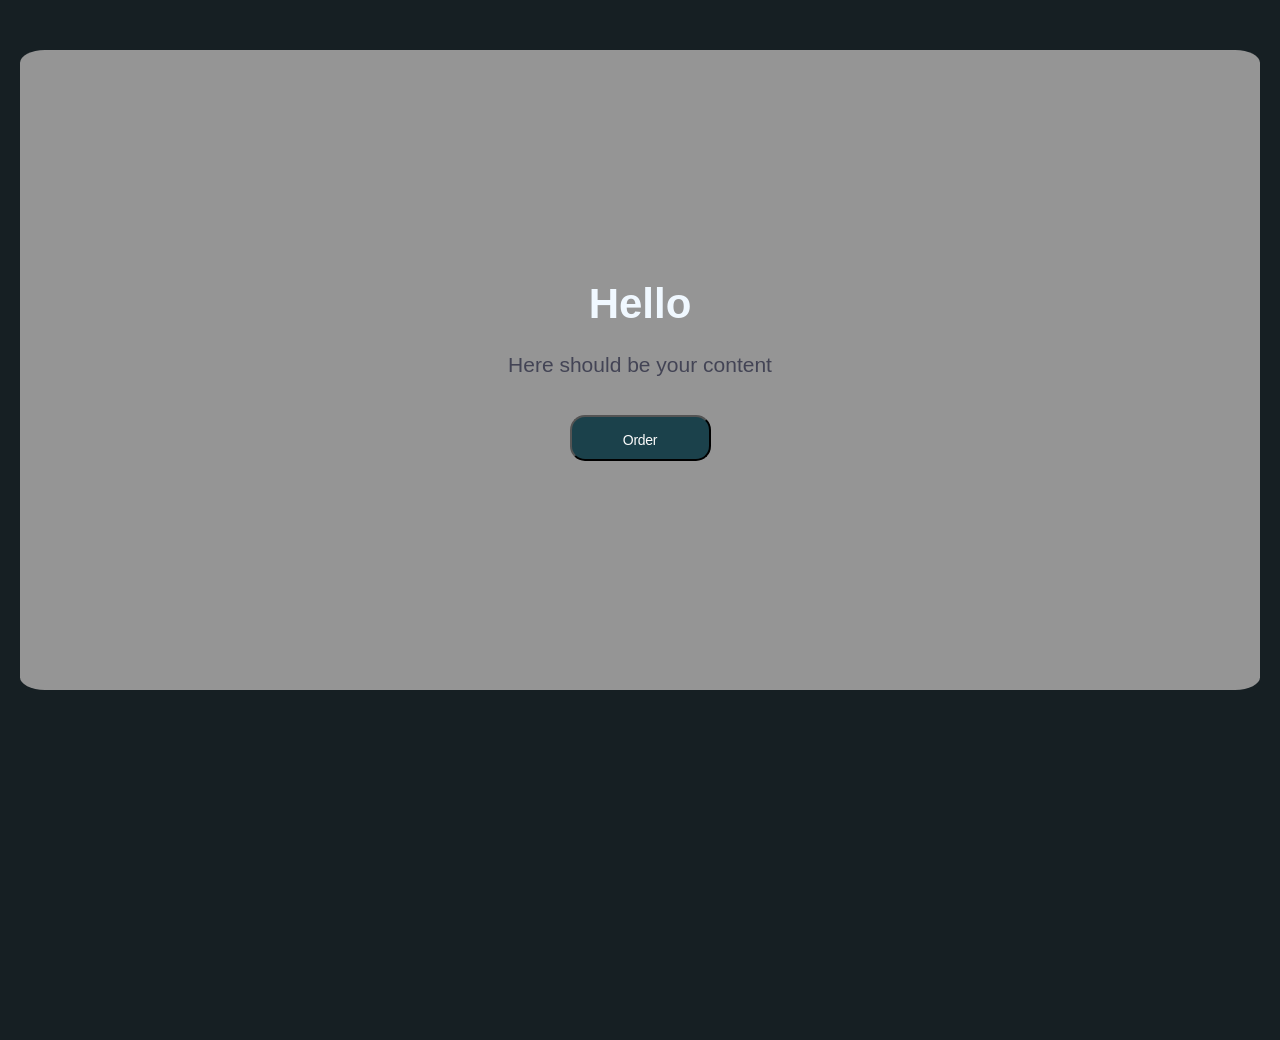
==== index.html @ a5b2298c "Start of the document" ====
<!DOCTYPE html>
<html lang="en">
<head>
    <meta charset="UTF-8">
    <meta name="viewport" content="width=device-width, initial-scale=1.0">
    <title>My HTML-page</title>

    <link rel="stylesheet" href="styles.css">
    <script src = "my-script.js" defer></script>
</head>
<body>
    <header>

    </header>
    <main>
        <section class="hero-section">
            <div class="hero-container">
                <h1 class="hero-title">Hello</h1>
                <p class="hero-text">Here should be your content</p>
                <button type="button" class="hero-button"  id="heroButton">Order</button>
            </div>
        </section>

        <section class="aboutUs-section">
            <div class="aboutUs-container">

            </div>
        </section>
    </main>
    <footer>

    </footer>
</body>
</html>
---- styles.css ----
body {
    font-family: "Roboto", sans-serif;
    color: #434455;
    background-color: #161f23;
    margin: 0;
    padding: 0;
  }
  
  
  .visually-hidden {
    position: absolute;
    width: 1px;
    height: 1px;
    margin: -1px;
    border: 0;
    padding: 0;
    white-space: nowrap;
    clip-path: inset(100%);
    overflow: hidden;
  }
  
  
  ul,
  ol {
    list-style-type: none;
    padding-left: 0;
    margin: 0;
  }
  
  a {
    text-decoration: none;
  }
  
  a:hover {
    color: #404bbf;
  }
  
  a:focus {
    color: #404bbf;
  }
  
  h1,
  h2,
  h3,
  h4,
  h5,
  h6 {
    color:aliceblue;
    margin: 0;
  }
  
  p {
    margin: 0;
  }
  
  img {
    display: block;
  }

.hero-section {
    height: 640px;
    padding: 50px 20px 50px 20px;
}

.hero-container {
    display: flex;
    flex-direction: column;
    justify-content: center;
    align-items: center;
    background-color: rgb(149, 149, 149);
    width:auto;
    height: 100%;
    border-radius: 2%;
}

.hero-title {
    text-align: center;
    font-size: 42px;
    font-weight: 700;
}

.hero-text {
    margin-top: 25px;
    text-align: center;
    font-size: 21px;
    font-weight: 400;
}

.hero-button {
    color: rgb(251, 251, 251);
    font-size: 14px;
    font-weight: 500;
    line-height: 1.29;
    letter-spacing: -0.02em;
    text-align: center;
    white-space: nowrap;
    background-color: #1b414b;
    border-radius: 15px;
    padding: 14px 32px;
    width: 141px;
    height: 46px;
    display: block;
    margin: 0 auto;
    margin-top: 38px;
    transition: background-color, border, 250ms, ease-in-out;
  }
  
  .hero-button:hover {
    border: 1px solid rgba(251, 251, 251, 0.35);
    background-color: transparent;
  }
  
  .hero-button:focus {
    background: rgb(251, 251, 251);
    color: rgb(27, 65, 75);
  }

.aboutUs-container {
 height: 300px;
}
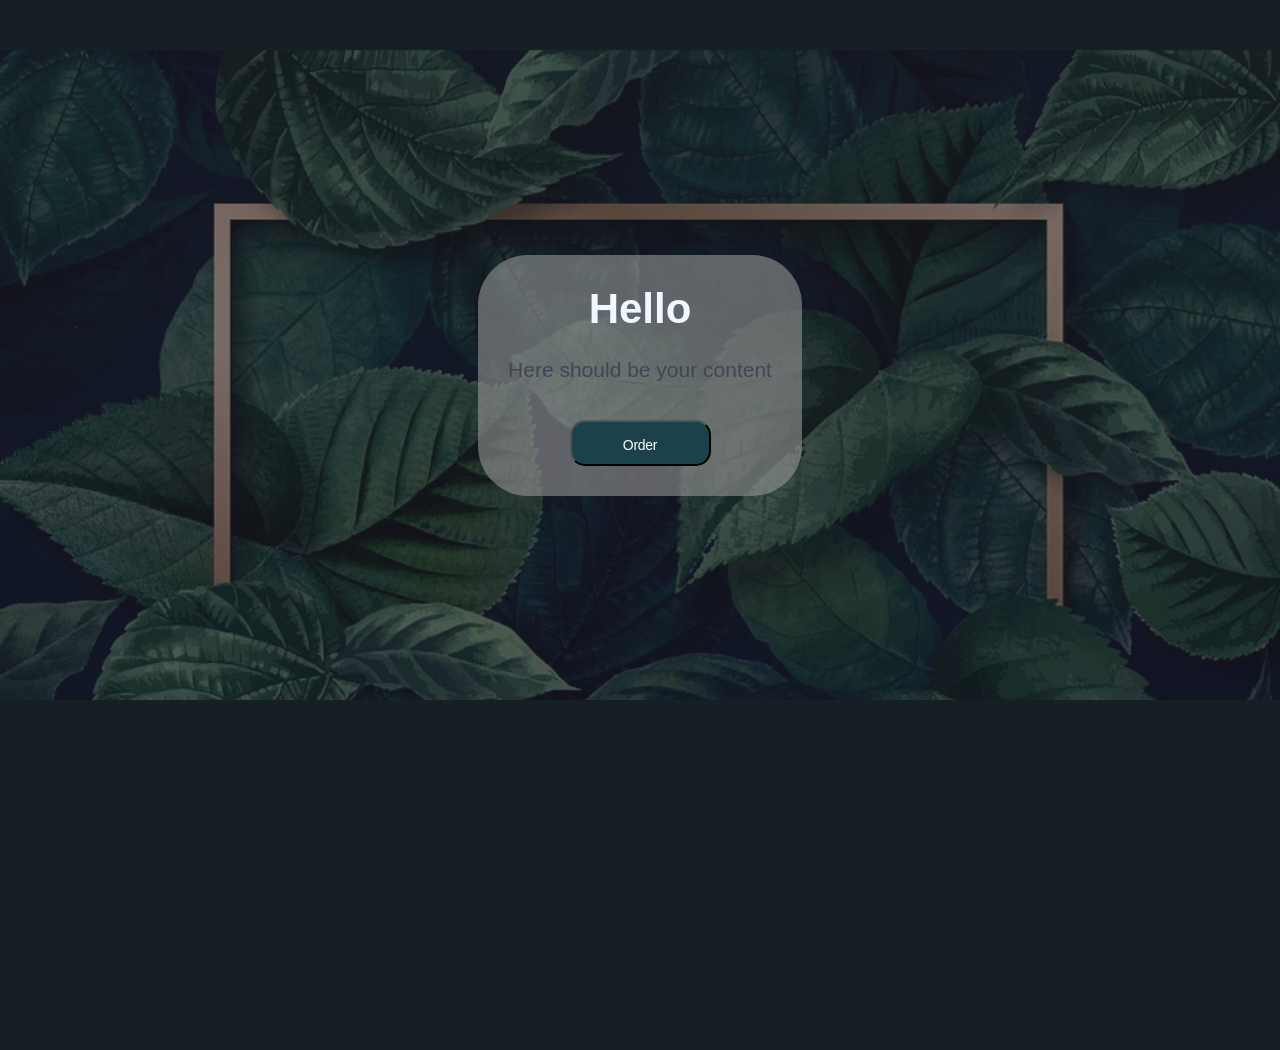
==== commit 00e1c8fa: "Basic function + design" ====
--- a/index.html
+++ b/index.html
@@ -15,9 +15,11 @@
     <main>
         <section class="hero-section">
             <div class="hero-container">
-                <h1 class="hero-title">Hello</h1>
-                <p class="hero-text">Here should be your content</p>
-                <button type="button" class="hero-button"  id="heroButton">Order</button>
+                <div class="hero-text-container">
+                    <h1 class="hero-title">Hello</h1>
+                    <p class="hero-text">Here should be your content</p>
+                    <button type="button" class="hero-button"  id="heroButton">Order</button>
+                </div>
             </div>
         </section>
 
--- a/styles.css
+++ b/styles.css
@@ -58,8 +58,8 @@
   }
 
 .hero-section {
-    height: 640px;
-    padding: 50px 20px 50px 20px;
+    height: 650px;
+    padding: 50px 0px 50px 0px;
 }
 
 .hero-container {
@@ -70,7 +70,16 @@
     background-color: rgb(149, 149, 149);
     width:auto;
     height: 100%;
-    border-radius: 2%;
+    background-image: linear-gradient(rgba(32, 33, 42, 0.6), rgba(28, 29, 42, 0.6)),
+                      url('./images/leaves.jpg');
+    background-repeat: no-repeat;
+    background-size: cover;
+}
+
+.hero-text-container {
+    background-color: rgba(149, 149, 149, 0.6);
+    padding: 30px;
+    border-radius: 50px;
 }
 
 .hero-title {
@@ -111,7 +120,7 @@
   }
   
   .hero-button:focus {
-    background: rgb(251, 251, 251);
+    background: rgba(251, 251, 251, 0.35);
     color: rgb(27, 65, 75);
   }
 
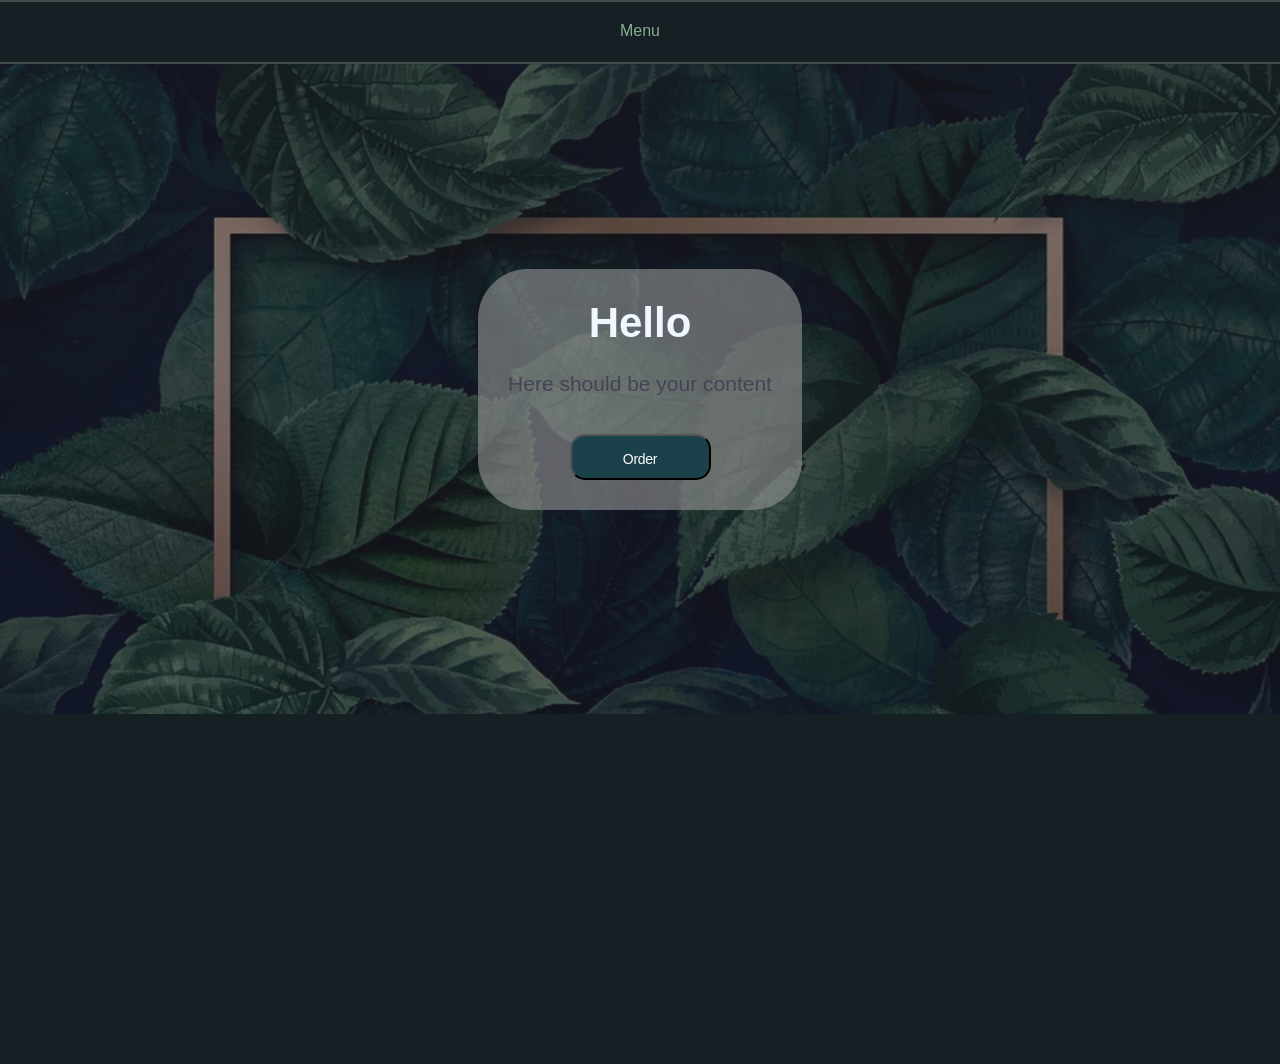
==== commit fb1504e3: "bug fix" ====
--- a/index.html
+++ b/index.html
@@ -1,36 +1,66 @@
 <!DOCTYPE html>
 <html lang="en">
-<head>
-    <meta charset="UTF-8">
-    <meta name="viewport" content="width=device-width, initial-scale=1.0">
+  <head>
+    <meta charset="UTF-8" />
+    <meta name="viewport" content="width=device-width, initial-scale=1.0" />
     <title>My HTML-page</title>
 
-    <link rel="stylesheet" href="styles.css">
-    <script src = "my-script.js" defer></script>
-</head>
-<body>
-    <header>
-
+    <link rel="stylesheet" href="./styles.css" />
+    <script src="./my-script.js" defer></script>
+    <script src="./js/header.js" defer></script>
+  </head>
+  <body>
+    <header class="header">
+      <div class="header-container">
+        <ul>
+          <li>
+            <div class="accordion">
+              <div class="accordion-item">
+                <input class="accordion-item__input" type="checkbox" id="accordion-1" />
+                <label class="accordion-item__trigger" for="accordion-1">
+                  Menu
+                </label>
+                <div class="accordion-item__content">
+                  <a href="#about-me" class="ac-menu-text">About</a>
+                  <a href="#benefits" class="ac-menu-text">Benefits</a>
+                  <a href="#projects" class="ac-menu-text">Projects</a>
+                  <a href="#faq" class="ac-menu-text">FAQ</a>
+                </div>
+              </div>
+            </div>
+            <!-- <div class="accordion-menu-container">
+            <div class="ac-menu">
+              <button type="button" class="menu">Menu</button>
+    
+              <div class="ac-menu-panel">
+                <a href="#about-me" class="ac-menu-text">About</a>
+                <a href="#benefits" class="ac-menu-text">Benefits</a>
+                <a href="#projects" class="ac-menu-text">Projects</a>
+                <a href="#faq" class="ac-menu-text">FAQ</a>
+              </div>
+            </div>
+          </div> -->
+          </li>
+        </ul>
+      </div>
     </header>
     <main>
-        <section class="hero-section">
-            <div class="hero-container">
-                <div class="hero-text-container">
-                    <h1 class="hero-title">Hello</h1>
-                    <p class="hero-text">Here should be your content</p>
-                    <button type="button" class="hero-button"  id="heroButton">Order</button>
-                </div>
-            </div>
-        </section>
+      <section class="hero-section">
+        <div class="hero-container">
+          <div class="hero-text-container">
+            <h1 class="hero-title">Hello</h1>
+            <p class="hero-text">Here should be your content</p>
+            <button type="button" class="hero-button" id="heroButton">
+              Order
+            </button>
+          </div>
+        </div>
+      </section>
 
-        <section class="aboutUs-section">
-            <div class="aboutUs-container">
-
-            </div>
-        </section>
+      <section class="aboutUs-section">
+        <div class="aboutUs-container"></div>
+      </section>
     </main>
-    <footer>
-
-    </footer>
-</body>
-</html>+    <footer></footer>
+  </body>
+</html>
--- a/styles.css
+++ b/styles.css
@@ -57,9 +57,71 @@
     display: block;
   }
 
-.hero-section {
+  .section {
+    margin: 50px 0 50px 0;
+  }
+
+  .header-container {
+    display: flex;
+    flex-direction: row;
+    justify-content: center;
+    border-top: 2px solid #3d4b49;
+    border-bottom: 2px solid #3d4b49;
+    width: 100%;
+    height: 60px;
+  }
+
+  /* Accordion styles */
+    .accordion {
+
+    }
+
+    .accordion-item {
+      color:#88ab92;
+      margin-bottom: 20px;
+    }
+
+    .accordion-item--active .accordion-item__trigger {
+      color:#70d798;
+    }
+
+    .accordion-item--active .accordion-item__content{
+      max-height: 100px;
+      transition: max-height 0.3s ease-in;
+    }
+
+    .accordion-item__input {
+      display: none;
+    }
+
+    .accordion-item__trigger {
+      display: flex;
+      flex-direction: row;
+      align-items: center;
+      justify-content: center;
+      padding-top: 20px;
+      padding-bottom: 40px;
+    }
+    .accordion-item__content {
+      border-top: none;
+      max-height: 0;
+      overflow: hidden;
+      transition: max-height 0.3s ease-out;
+    }
+
+    .accordion-item__content a {
+      color: #d3d3d3;
+      padding: 0 10px 0 10px;
+    }
+
+    .accordion-item__content a:hover {
+      color: #b4d8c2;
+    }
+  /* Accordion styles */
+
+ .hero-section {
     height: 650px;
-    padding: 50px 0px 50px 0px;
+    margin-bottom: 50px;
 }
 
 .hero-container {
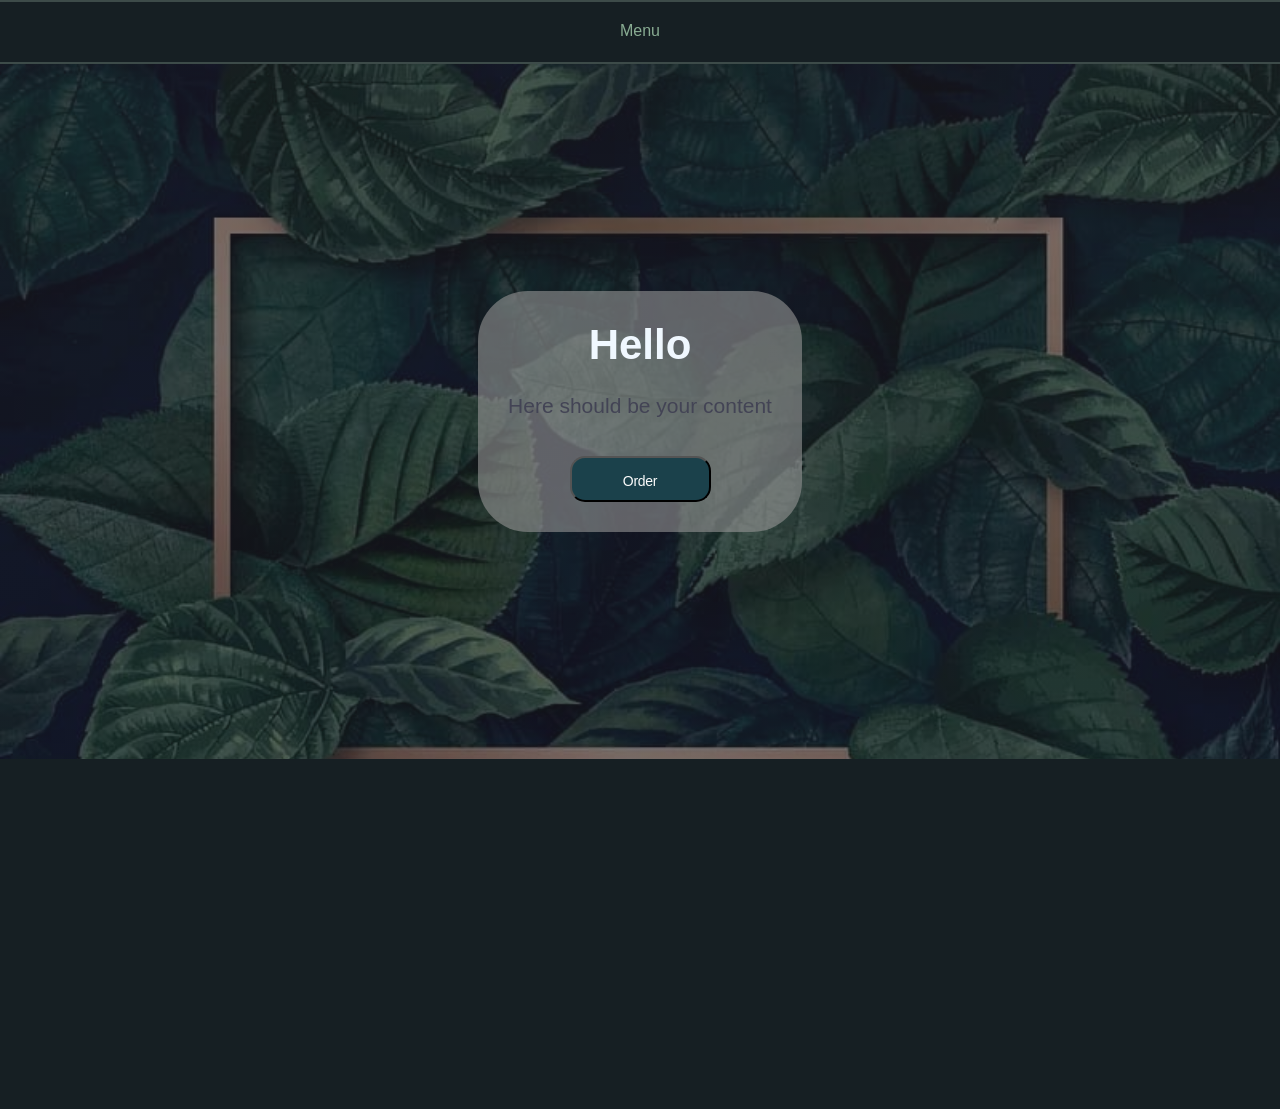
==== commit b1ebfc3f: "commented" ====
--- a/index.html
+++ b/index.html
@@ -16,36 +16,28 @@
           <li>
             <div class="accordion">
               <div class="accordion-item">
-                <input class="accordion-item__input" type="checkbox" id="accordion-1" />
+                <input
+                  class="accordion-item__input"
+                  type="checkbox"
+                  id="accordion-1"
+                />
                 <label class="accordion-item__trigger" for="accordion-1">
                   Menu
                 </label>
                 <div class="accordion-item__content">
-                  <a href="#about-me" class="ac-menu-text">About</a>
+                  <a href="#hero" class="ac-menu-text">Hero</a>
                   <a href="#benefits" class="ac-menu-text">Benefits</a>
                   <a href="#projects" class="ac-menu-text">Projects</a>
                   <a href="#faq" class="ac-menu-text">FAQ</a>
                 </div>
               </div>
             </div>
-            <!-- <div class="accordion-menu-container">
-            <div class="ac-menu">
-              <button type="button" class="menu">Menu</button>
-    
-              <div class="ac-menu-panel">
-                <a href="#about-me" class="ac-menu-text">About</a>
-                <a href="#benefits" class="ac-menu-text">Benefits</a>
-                <a href="#projects" class="ac-menu-text">Projects</a>
-                <a href="#faq" class="ac-menu-text">FAQ</a>
-              </div>
-            </div>
-          </div> -->
           </li>
         </ul>
       </div>
     </header>
     <main>
-      <section class="hero-section">
+      <section class="hero-section" id="hero">
         <div class="hero-container">
           <div class="hero-text-container">
             <h1 class="hero-title">Hello</h1>
--- a/styles.css
+++ b/styles.css
@@ -1,191 +1,201 @@
 body {
-    font-family: "Roboto", sans-serif;
-    color: #434455;
-    background-color: #161f23;
-    margin: 0;
-    padding: 0;
-  }
-  
-  
-  .visually-hidden {
-    position: absolute;
-    width: 1px;
-    height: 1px;
-    margin: -1px;
-    border: 0;
-    padding: 0;
-    white-space: nowrap;
-    clip-path: inset(100%);
-    overflow: hidden;
-  }
-  
-  
-  ul,
-  ol {
-    list-style-type: none;
-    padding-left: 0;
-    margin: 0;
-  }
-  
-  a {
-    text-decoration: none;
-  }
-  
-  a:hover {
-    color: #404bbf;
-  }
-  
-  a:focus {
-    color: #404bbf;
-  }
-  
-  h1,
-  h2,
-  h3,
-  h4,
-  h5,
-  h6 {
-    color:aliceblue;
-    margin: 0;
-  }
-  
-  p {
-    margin: 0;
-  }
-  
-  img {
-    display: block;
-  }
-
-  .section {
-    margin: 50px 0 50px 0;
-  }
-
-  .header-container {
-    display: flex;
-    flex-direction: row;
-    justify-content: center;
-    border-top: 2px solid #3d4b49;
-    border-bottom: 2px solid #3d4b49;
-    width: 100%;
-    height: 60px;
-  }
-
-  /* Accordion styles */
-    .accordion {
-
-    }
-
-    .accordion-item {
-      color:#88ab92;
-      margin-bottom: 20px;
-    }
-
-    .accordion-item--active .accordion-item__trigger {
-      color:#70d798;
-    }
-
-    .accordion-item--active .accordion-item__content{
-      max-height: 100px;
-      transition: max-height 0.3s ease-in;
-    }
-
-    .accordion-item__input {
-      display: none;
-    }
-
-    .accordion-item__trigger {
-      display: flex;
-      flex-direction: row;
-      align-items: center;
-      justify-content: center;
-      padding-top: 20px;
-      padding-bottom: 40px;
-    }
-    .accordion-item__content {
-      border-top: none;
-      max-height: 0;
-      overflow: hidden;
-      transition: max-height 0.3s ease-out;
-    }
-
-    .accordion-item__content a {
-      color: #d3d3d3;
-      padding: 0 10px 0 10px;
-    }
-
-    .accordion-item__content a:hover {
-      color: #b4d8c2;
-    }
-  /* Accordion styles */
-
- .hero-section {
-    height: 650px;
-    margin-bottom: 50px;
+  font-family: "Roboto", sans-serif;
+  color: #434455;
+  background-color: #161f23;
+  margin: 0;
+  padding: 0;
+}
+
+.visually-hidden {
+  position: absolute;
+  width: 1px;
+  height: 1px;
+  margin: -1px;
+  border: 0;
+  padding: 0;
+  white-space: nowrap;
+  clip-path: inset(100%);
+  overflow: hidden;
+}
+
+ul,
+ol {
+  list-style-type: none;
+  padding-left: 0;
+  margin: 0;
+}
+
+a {
+  text-decoration: none;
+}
+
+a:hover {
+  color: #404bbf;
+}
+
+a:focus {
+  color: #404bbf;
+}
+
+h1,
+h2,
+h3,
+h4,
+h5,
+h6 {
+  color: aliceblue;
+  margin: 0;
+}
+
+p {
+  margin: 0;
+}
+
+img {
+  display: block;
+}
+
+.section {
+  margin: 50px 0 50px 0;
+}
+
+.header-container {
+  display: flex;
+  flex-direction: row;
+  justify-content: center;
+  border-top: 2px solid #3d4b49;
+  border-bottom: 2px solid #3d4b49;
+  width: 100%;
+  height: 60px;
+}
+
+/* Accordion styles */
+.accordion {
+}
+
+.accordion-item {
+  color: #88ab92;
+  margin-bottom: 20px;
+}
+
+.accordion-item--active .accordion-item__trigger {
+  color: #70d798;
+}
+
+.accordion-item--active .accordion-item__content {
+  max-height: 25px;
+  transition: max-height 0.1s ease-in;
+}
+
+.accordion-item__input {
+  display: none;
+}
+
+.accordion-item__trigger {
+  display: flex;
+  flex-direction: row;
+  align-items: center;
+  justify-content: center;
+  padding-top: 20px;
+  padding-bottom: 40px;
+}
+.accordion-item__content {
+  border-top: none;
+  max-height: 0;
+  overflow: hidden;
+  transition: max-height 0.3s ease-out;
+}
+
+/* .accordion-item__content.fixed {
+      position: fixed;
+      top: 20px;
+      left: 50%;
+      transform: translateX(-50%);
+      z-index: 999;
+      width: 100%;
+    } */
+
+.accordion-item__content a {
+  color: #d3d3d3;
+  padding: 0 10px 0 10px;
+}
+
+.accordion-item__content a:hover {
+  color: #b4d8c2;
+}
+/* Accordion styles */
+
+.hero-section {
+  height: 695px;
+  margin-bottom: 50px;
+  /* border-bottom: 2px solid #3d4b49; */
 }
 
 .hero-container {
-    display: flex;
-    flex-direction: column;
-    justify-content: center;
-    align-items: center;
-    background-color: rgb(149, 149, 149);
-    width:auto;
-    height: 100%;
-    background-image: linear-gradient(rgba(32, 33, 42, 0.6), rgba(28, 29, 42, 0.6)),
-                      url('./images/leaves.jpg');
-    background-repeat: no-repeat;
-    background-size: cover;
+  display: flex;
+  flex-direction: column;
+  justify-content: center;
+  align-items: center;
+  background-color: rgb(149, 149, 149);
+  width: auto;
+  height: 100%;
+  background-image: linear-gradient(
+      rgba(32, 33, 42, 0.6),
+      rgba(28, 29, 42, 0.6)
+    ),
+    url("./images/leaves.jpg");
+  background-repeat: no-repeat;
+  background-size: cover;
 }
 
 .hero-text-container {
-    background-color: rgba(149, 149, 149, 0.6);
-    padding: 30px;
-    border-radius: 50px;
+  background-color: rgba(149, 149, 149, 0.6);
+  padding: 30px;
+  border-radius: 50px;
 }
 
 .hero-title {
-    text-align: center;
-    font-size: 42px;
-    font-weight: 700;
+  text-align: center;
+  font-size: 42px;
+  font-weight: 700;
 }
 
 .hero-text {
-    margin-top: 25px;
-    text-align: center;
-    font-size: 21px;
-    font-weight: 400;
+  margin-top: 25px;
+  text-align: center;
+  font-size: 21px;
+  font-weight: 400;
 }
 
 .hero-button {
-    color: rgb(251, 251, 251);
-    font-size: 14px;
-    font-weight: 500;
-    line-height: 1.29;
-    letter-spacing: -0.02em;
-    text-align: center;
-    white-space: nowrap;
-    background-color: #1b414b;
-    border-radius: 15px;
-    padding: 14px 32px;
-    width: 141px;
-    height: 46px;
-    display: block;
-    margin: 0 auto;
-    margin-top: 38px;
-    transition: background-color, border, 250ms, ease-in-out;
-  }
-  
-  .hero-button:hover {
-    border: 1px solid rgba(251, 251, 251, 0.35);
-    background-color: transparent;
-  }
-  
-  .hero-button:focus {
-    background: rgba(251, 251, 251, 0.35);
-    color: rgb(27, 65, 75);
-  }
+  color: rgb(251, 251, 251);
+  font-size: 14px;
+  font-weight: 500;
+  line-height: 1.29;
+  letter-spacing: -0.02em;
+  text-align: center;
+  white-space: nowrap;
+  background-color: #1b414b;
+  border-radius: 15px;
+  padding: 14px 32px;
+  width: 141px;
+  height: 46px;
+  display: block;
+  margin: 0 auto;
+  margin-top: 38px;
+  transition: background-color, border, 250ms, ease-in-out;
+}
+
+.hero-button:hover {
+  border: 1px solid rgba(251, 251, 251, 0.35);
+  background-color: transparent;
+}
+
+.hero-button:focus {
+  background: rgba(251, 251, 251, 0.35);
+  color: rgb(27, 65, 75);
+}
 
 .aboutUs-container {
- height: 300px;
-}+  height: 300px;
+}
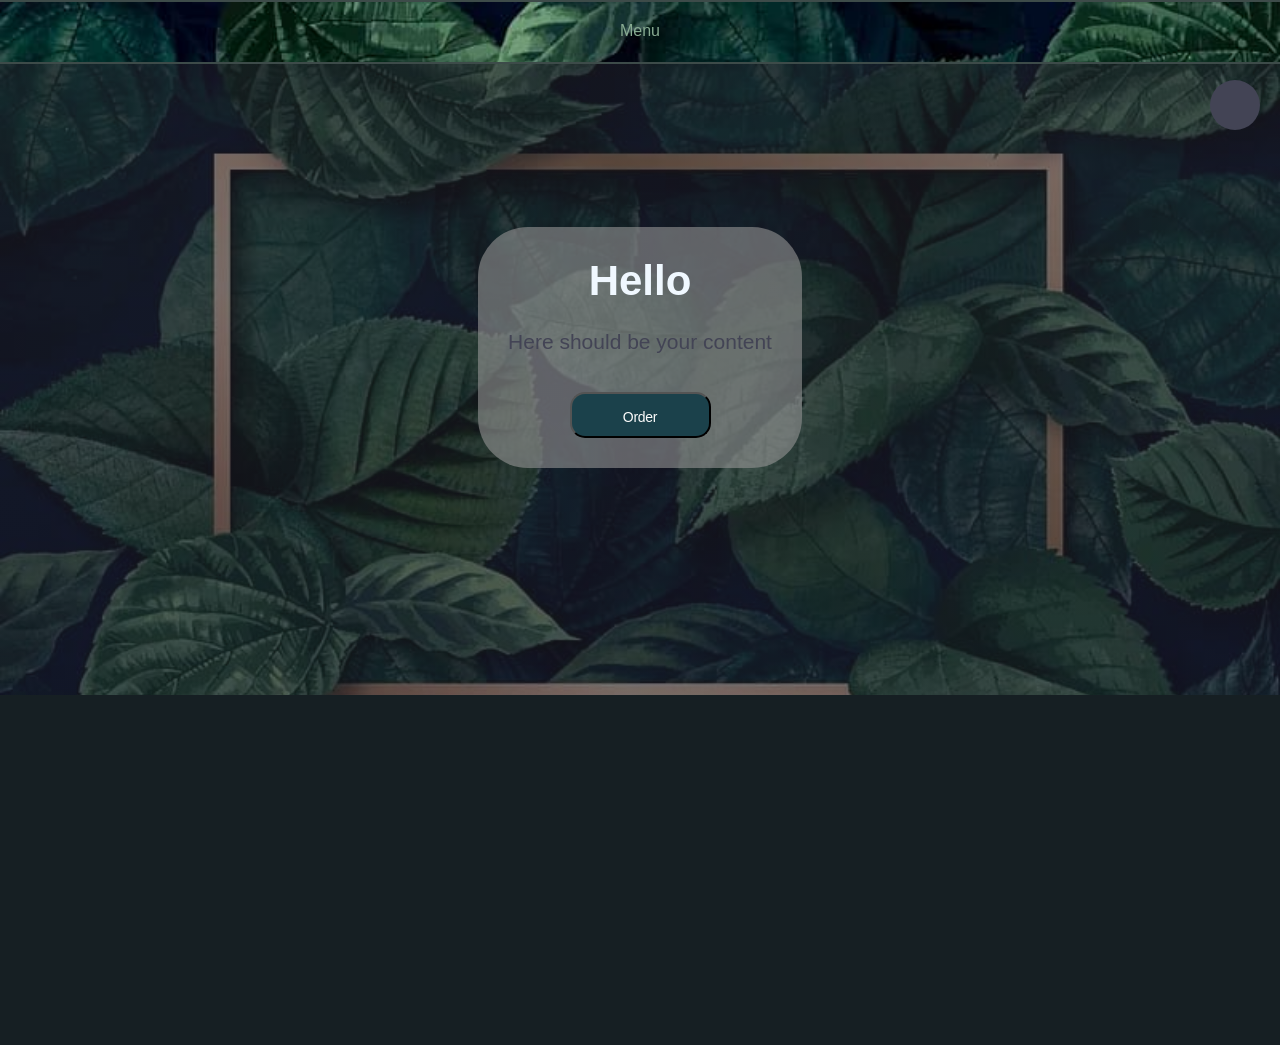
==== commit d5b195a1: "21.07.2024 styles update" ====
--- a/index.html
+++ b/index.html
@@ -8,8 +8,10 @@
     <link rel="stylesheet" href="./styles.css" />
     <script src="./my-script.js" defer></script>
     <script src="./js/header.js" defer></script>
+    <script src="./js/button.js" defer></script>
   </head>
   <body>
+    <button class="hide-header-button"></button>
     <header class="header">
       <div class="header-container">
         <ul>
--- a/styles.css
+++ b/styles.css
@@ -59,20 +59,42 @@
   margin: 50px 0 50px 0;
 }
 
-.header-container {
+.hide-header-button {
+  position: fixed;
+  top: 80px;
+  right: 20px;
+  width: 50px;
+  height: 50px;
+  border-radius: 50%;
+  background-color: #434455;
+  color: #fff;
+  font-size: 24px;
+  border: none;
+  outline: none;
+  cursor: pointer;
+}
+
+.header--hidden {
+  transform: translateY(-100%);
+}
+
+.header {
+  position: fixed; 
+  top: 0; 
+  left: 0;
+  width: 100%;
   display: flex;
   flex-direction: row;
   justify-content: center;
   border-top: 2px solid #3d4b49;
   border-bottom: 2px solid #3d4b49;
-  width: 100%;
-  height: 60px;
-}
+  height: 60px;   
+  background-image:url("./images/leaves.jpg");
+  background-repeat: no-repeat;
+  background-size: cover;
+ }
 
 /* Accordion styles */
-.accordion {
-}
-
 .accordion-item {
   color: #88ab92;
   margin-bottom: 20px;
@@ -129,6 +151,14 @@
   height: 695px;
   margin-bottom: 50px;
   /* border-bottom: 2px solid #3d4b49; */
+  background-color: rgb(149, 149, 149);
+  background-image: linear-gradient(
+    rgba(32, 33, 42, 0.6),
+    rgba(28, 29, 42, 0.6)
+  ),
+  url("./images/leaves.jpg");
+  background-repeat: no-repeat;
+  background-size: cover;
 }
 
 .hero-container {
@@ -136,16 +166,8 @@
   flex-direction: column;
   justify-content: center;
   align-items: center;
-  background-color: rgb(149, 149, 149);
   width: auto;
   height: 100%;
-  background-image: linear-gradient(
-      rgba(32, 33, 42, 0.6),
-      rgba(28, 29, 42, 0.6)
-    ),
-    url("./images/leaves.jpg");
-  background-repeat: no-repeat;
-  background-size: cover;
 }
 
 .hero-text-container {
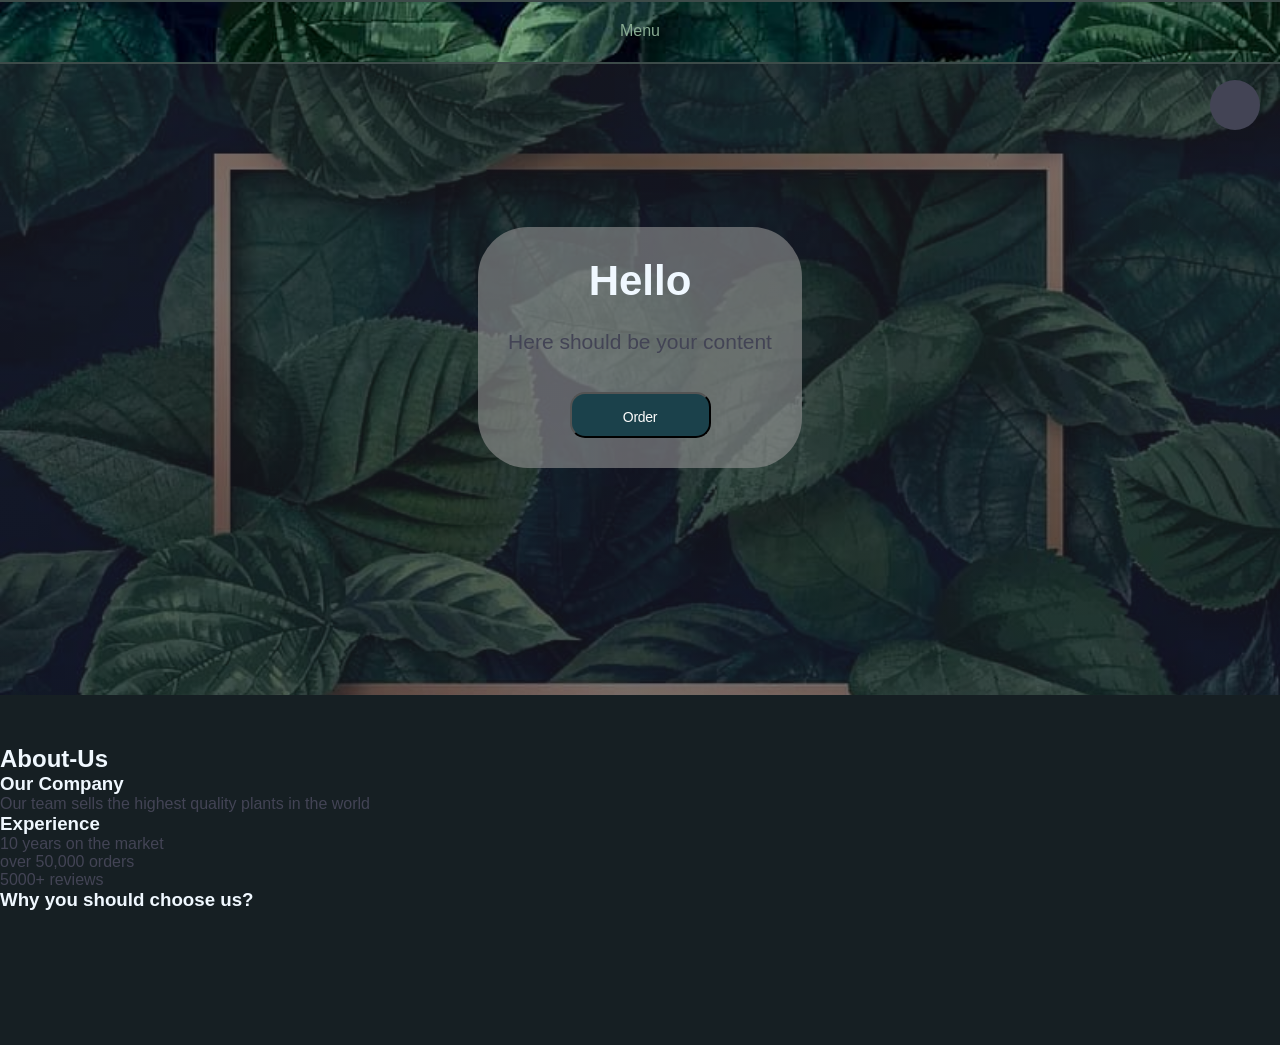
==== commit 2cbae2c9: "About us section update" ====
--- a/index.html
+++ b/index.html
@@ -27,8 +27,8 @@
                   Menu
                 </label>
                 <div class="accordion-item__content">
-                  <a href="#hero" class="ac-menu-text">Hero</a>
-                  <a href="#benefits" class="ac-menu-text">Benefits</a>
+                  <a href="#hero" class="ac-menu-text">Start</a>
+                  <a href="#about-us" class="ac-menu-text">About</a>
                   <a href="#projects" class="ac-menu-text">Projects</a>
                   <a href="#faq" class="ac-menu-text">FAQ</a>
                 </div>
@@ -51,8 +51,48 @@
         </div>
       </section>
 
-      <section class="aboutUs-section">
-        <div class="aboutUs-container"></div>
+      <section class="about-section" id="about-us">
+        <div class="about-container">
+          <h2 class="about-title">About-Us</h2>
+          <ul class="about-list">
+            <li class="about-list-element">
+              <div class="about-list-container">
+                <h3 class="about-list-container-title">Our Company</h3>
+                <p class="about-list-container-text">
+                  Our team sells the highest quality plants in the world
+                </p>
+              </div>
+            </li>
+            <li class="about-list-element">
+              <div class="about-list-container">
+                <h3 class="about-list-container-title">Experience</h3>
+                <ul>
+                  <li>
+                    <p class="about-list-container-text">
+                      10 years on the market
+                    </p>
+                  </li>
+                  <li>
+                    <p class="about-list-container-text">
+                      <span>over</span> 50,000 orders
+                    </p>
+                  </li>
+                  <li>
+                    <p class="about-list-container-text">5000+ reviews</p>
+                  </li>
+                </ul>
+              </div>
+            </li>
+            <li class="about-list-element">
+              <div class="about-list-container">
+                <h3 class="about-list-container-title">
+                  Why you should choose us?
+                </h3>
+                <p class="about-list-container-text"></p>
+              </div>
+            </li>
+          </ul>
+        </div>
       </section>
     </main>
     <footer></footer>
--- a/styles.css
+++ b/styles.css
@@ -218,6 +218,6 @@
   color: rgb(27, 65, 75);
 }
 
-.aboutUs-container {
+.about-container {
   height: 300px;
 }
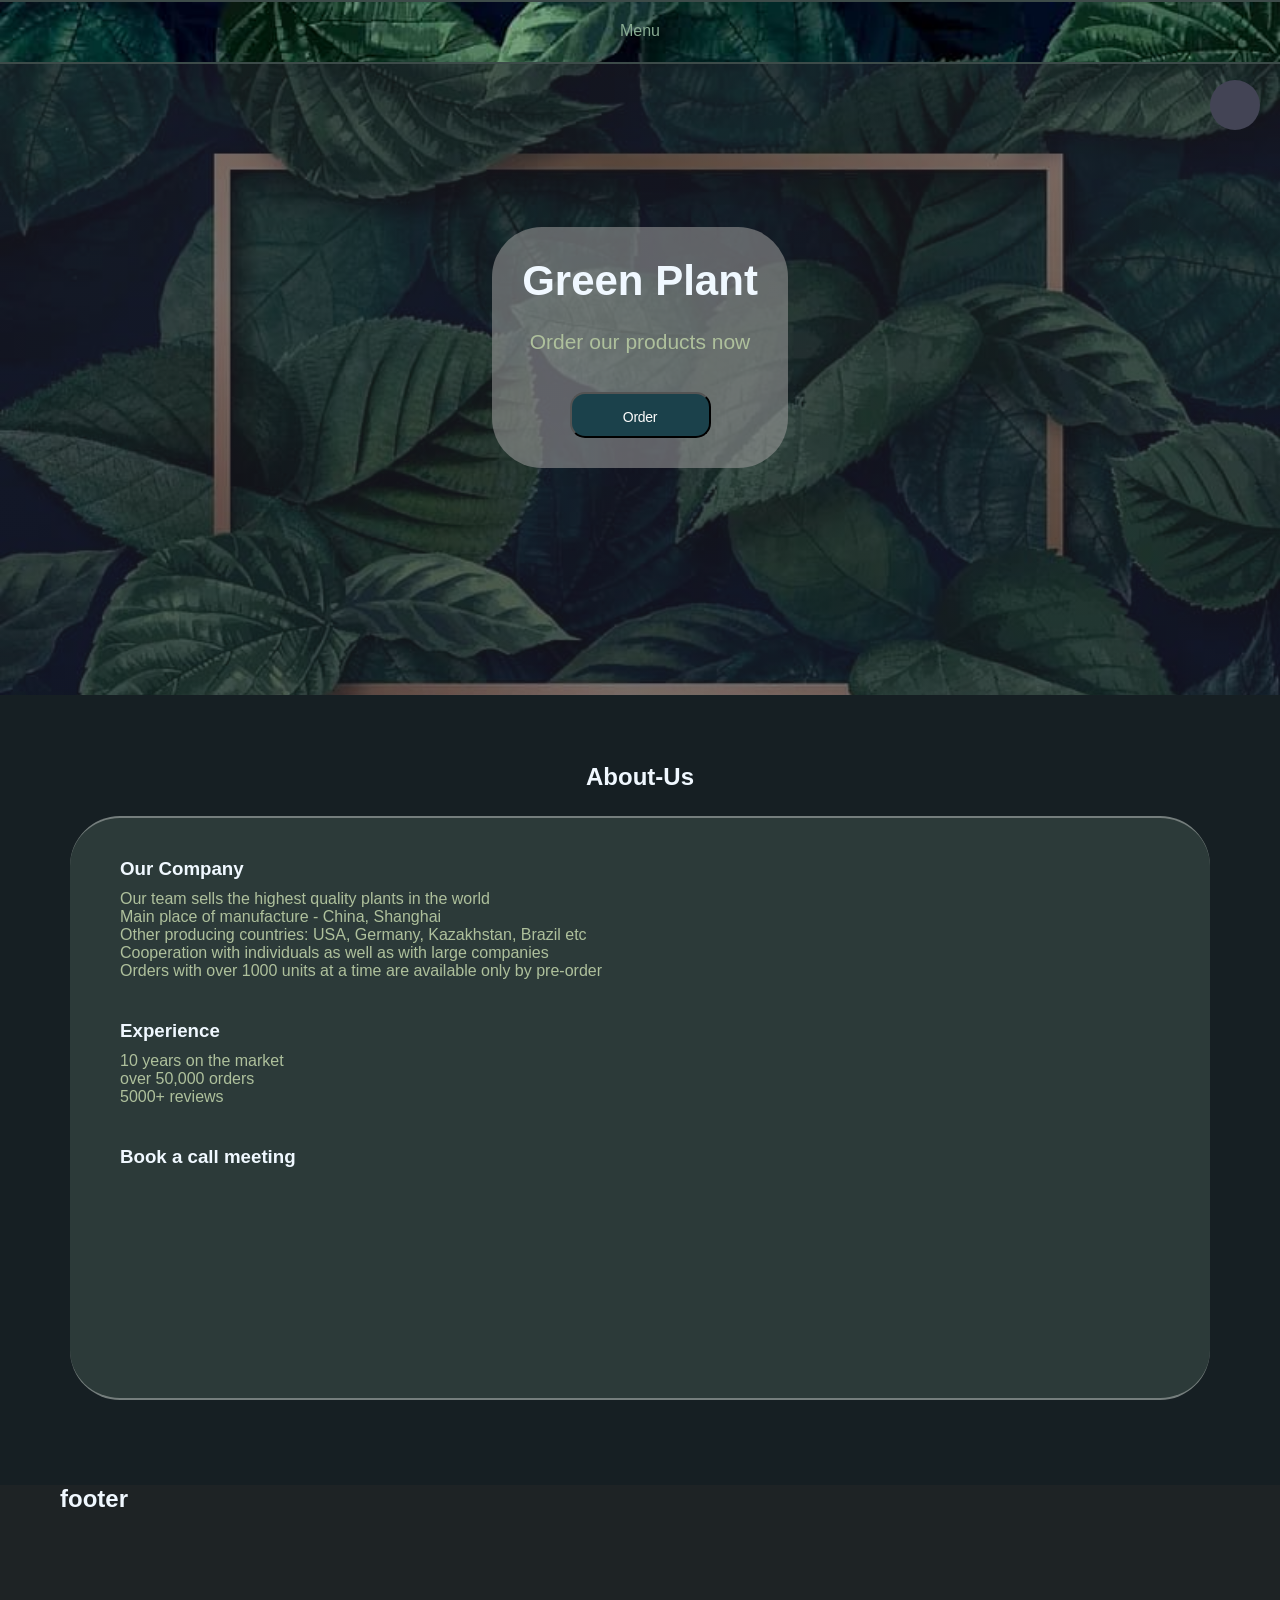
==== commit 48dc47e2: "about-section update" ====
--- a/index.html
+++ b/index.html
@@ -8,6 +8,7 @@
     <link rel="stylesheet" href="./styles.css" />
     <script src="./my-script.js" defer></script>
     <script src="./js/header.js" defer></script>
+    <script src="./js/about.js" defer></script>
     <script src="./js/button.js" defer></script>
   </head>
   <body>
@@ -40,10 +41,10 @@
     </header>
     <main>
       <section class="hero-section" id="hero">
-        <div class="hero-container">
+        <div class="hero-container container">
           <div class="hero-text-container">
-            <h1 class="hero-title">Hello</h1>
-            <p class="hero-text">Here should be your content</p>
+            <h1 class="hero-title">Green Plant</h1>
+            <p class="hero-text">Order our products now</p>
             <button type="button" class="hero-button" id="heroButton">
               Order
             </button>
@@ -51,50 +52,85 @@
         </div>
       </section>
 
-      <section class="about-section" id="about-us">
-        <div class="about-container">
+      <section class="about-section section" id="about-us">
+        <div class="about-container container">
           <h2 class="about-title">About-Us</h2>
           <ul class="about-list">
-            <li class="about-list-element">
-              <div class="about-list-container">
-                <h3 class="about-list-container-title">Our Company</h3>
-                <p class="about-list-container-text">
-                  Our team sells the highest quality plants in the world
-                </p>
+            <li class="about-list-item">
+              <div class="about-list-item-container">
+                <h3 class="about-list-item-container-title">Our Company</h3>
+                <ul>
+                  <li>
+                    <p class="about-list-item-container-text">
+                      Our team sells the highest quality plants in the world
+                    </p>
+                  </li>
+                  <li>
+                    <p class="about-list-item-container-text">
+                      Main place of manufacture - China, Shanghai
+                    </p>
+                  </li>
+                  <li>
+                    <p class="about-list-item-container-text">
+                      Other producing countries: USA, Germany, Kazakhstan,
+                      Brazil etc
+                    </p>
+                  </li>
+                  <li>
+                    <p class="about-list-item-container-text">
+                      Cooperation with individuals as well as with large
+                      companies
+                    </p>
+                  </li>
+                  <li>
+                    <p class="about-list-item-container-text">
+                      Orders with over 1000 units at a time are available only
+                      by pre-order
+                    </p>
+                  </li>
+                </ul>
               </div>
             </li>
-            <li class="about-list-element">
-              <div class="about-list-container">
-                <h3 class="about-list-container-title">Experience</h3>
+            <li class="about-list-item">
+              <div class="about-list-item-container">
+                <h3 class="about-list-item-container-title">Experience</h3>
                 <ul>
                   <li>
-                    <p class="about-list-container-text">
+                    <p class="about-list-item-container-text">
                       10 years on the market
                     </p>
                   </li>
                   <li>
-                    <p class="about-list-container-text">
+                    <p class="about-list-item-container-text">
                       <span>over</span> 50,000 orders
                     </p>
                   </li>
                   <li>
-                    <p class="about-list-container-text">5000+ reviews</p>
+                    <p class="about-list-item-container-text">5000+ reviews</p>
                   </li>
                 </ul>
               </div>
             </li>
-            <li class="about-list-element">
-              <div class="about-list-container">
-                <h3 class="about-list-container-title">
-                  Why you should choose us?
+            <li class="about-list-item">
+              <div class="about-list-item-container">
+                <h3 class="about-list-item-container-title">
+                  Book a call meeting
                 </h3>
-                <p class="about-list-container-text"></p>
+                <nav></nav>
               </div>
             </li>
           </ul>
         </div>
       </section>
+
+      <section class="projects-section section" id="projects">
+        <div class="projects-container container"></div>
+      </section>
     </main>
-    <footer></footer>
+    <footer class="footer-section section">
+      <div class="footer-container">
+        <h2>footer</h2>
+      </div>
+    </footer>
   </body>
 </html>
--- a/styles.css
+++ b/styles.css
@@ -49,6 +49,7 @@
 
 p {
   margin: 0;
+  color: #aec09c;
 }
 
 img {
@@ -56,7 +57,8 @@
 }
 
 .section {
-  margin: 50px 0 50px 0;
+  margin: 60px;
+  padding: 0 60px;
 }
 
 .hide-header-button {
@@ -218,6 +220,45 @@
   color: rgb(27, 65, 75);
 }
 
+.about-section {
+  margin-top: -102px;
+  padding-top: 120px;
+}
+
 .about-container {
-  height: 300px;
-}
+  display: flex;
+  flex-direction: column;
+  align-items: center;
+}
+
+.about-list {
+  width: 100%;
+}
+
+.about-list {
+  padding: 40px 50px;
+  width: 100%;
+  height: 500px;
+  margin: 25px 0 25px 0;
+  background-color: rgba(136, 171, 146, 0.2);
+  border-top: 2px solid rgba(251, 251, 251, 0.35);
+  border-bottom: 2px solid rgba(251, 251, 251, 0.35);
+  border-radius: 50px;
+}
+
+.about-list-item-container {
+  margin-bottom: 40px;
+}
+
+.about-list-item-container-title {
+  margin-bottom: 10px;
+}
+
+.footer-section {
+  background-color: #1e2325;
+  margin: 0;
+}
+
+.footer-container {
+  height: 400px;
+}
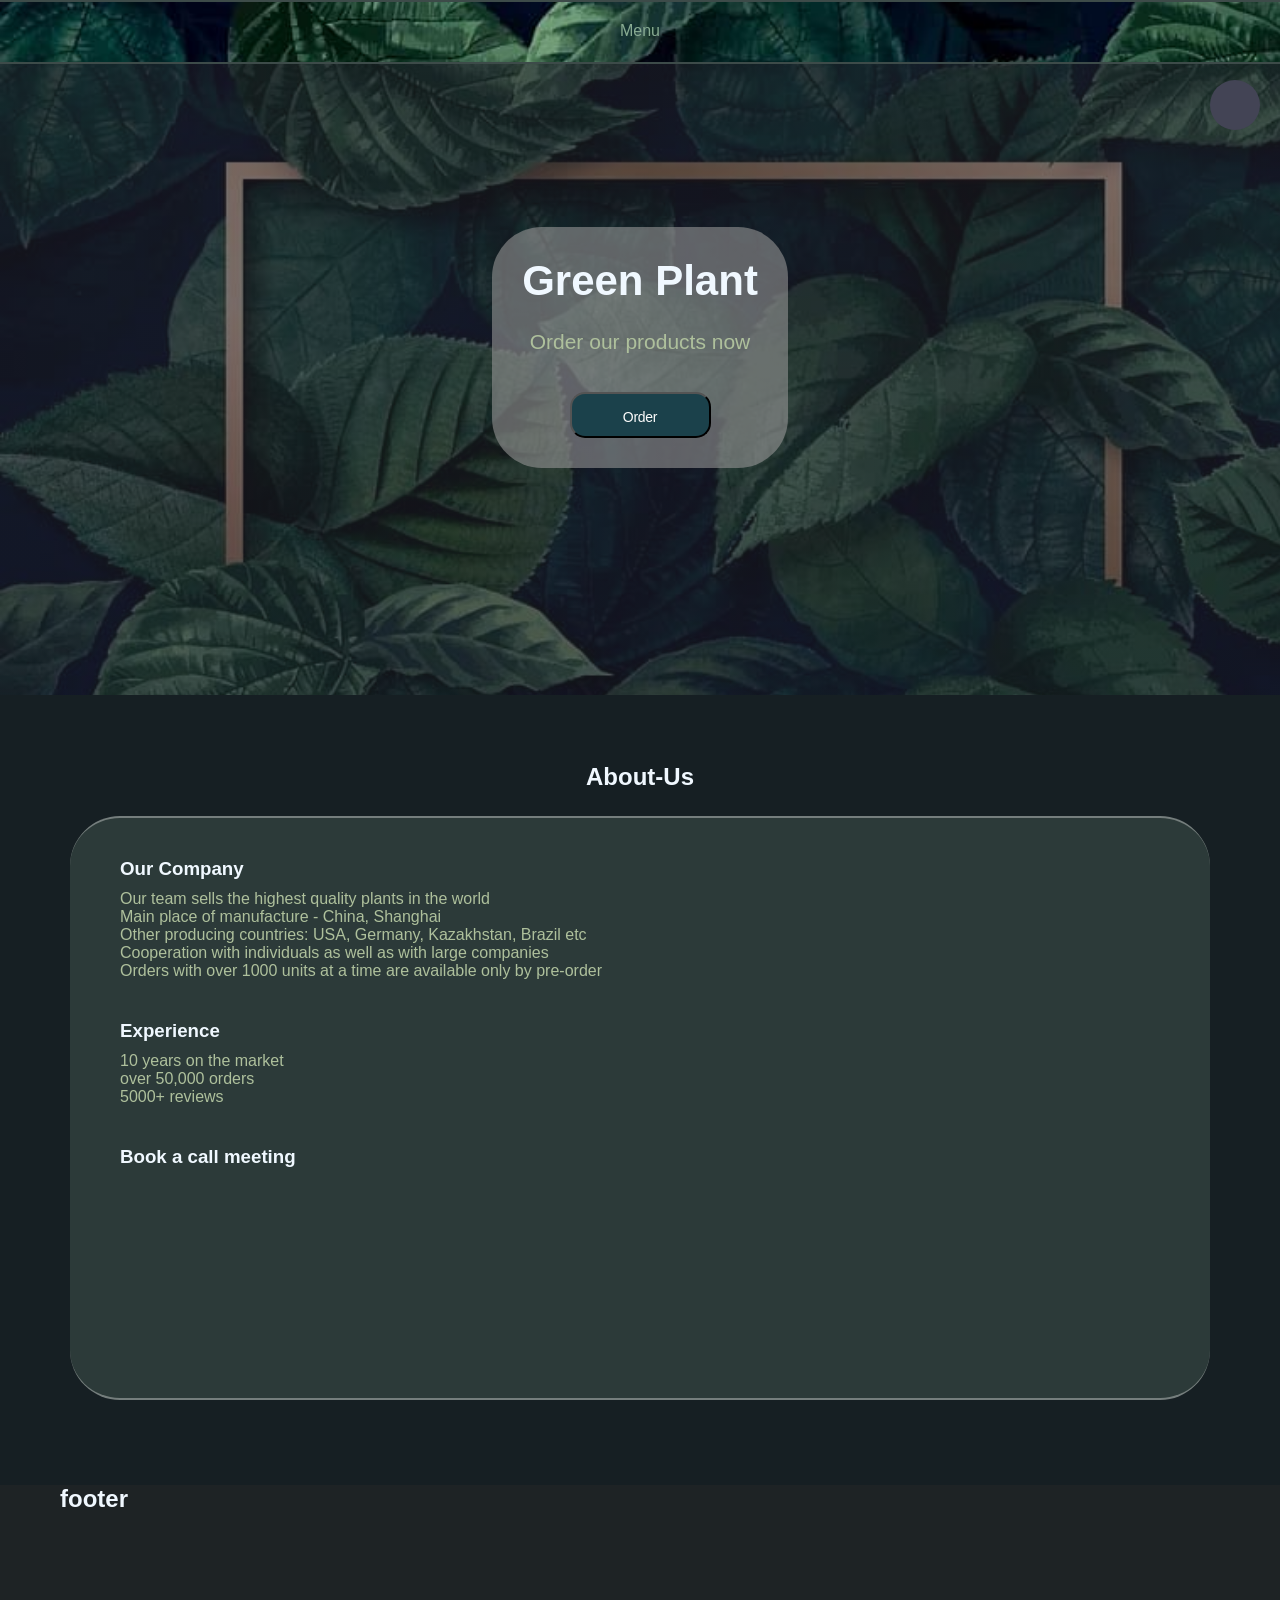
==== commit f11f3309: "bug fix try" ====
--- a/index.html
+++ b/index.html
@@ -121,6 +121,18 @@
             </li>
           </ul>
         </div>
+        <div class="slider">
+          <!-- <img class="slider-img" src="images/projects/dark-room.jpg" />
+          <img class="slider-img" src="images/projects/wall.jpg" />
+          <img class="slider-img" src="images/projects/white-room.jpg" /> -->
+
+          <div>
+            <img />
+          </div>
+          <div>
+            <img />
+          </div>
+        </div>
       </section>
 
       <section class="projects-section section" id="projects">
--- a/styles.css
+++ b/styles.css
@@ -94,6 +94,7 @@
   background-image:url("./images/leaves.jpg");
   background-repeat: no-repeat;
   background-size: cover;
+  background-attachment: fixed;
  }
 
 /* Accordion styles */
@@ -161,6 +162,7 @@
   url("./images/leaves.jpg");
   background-repeat: no-repeat;
   background-size: cover;
+  background-attachment: fixed;
 }
 
 .hero-container {
